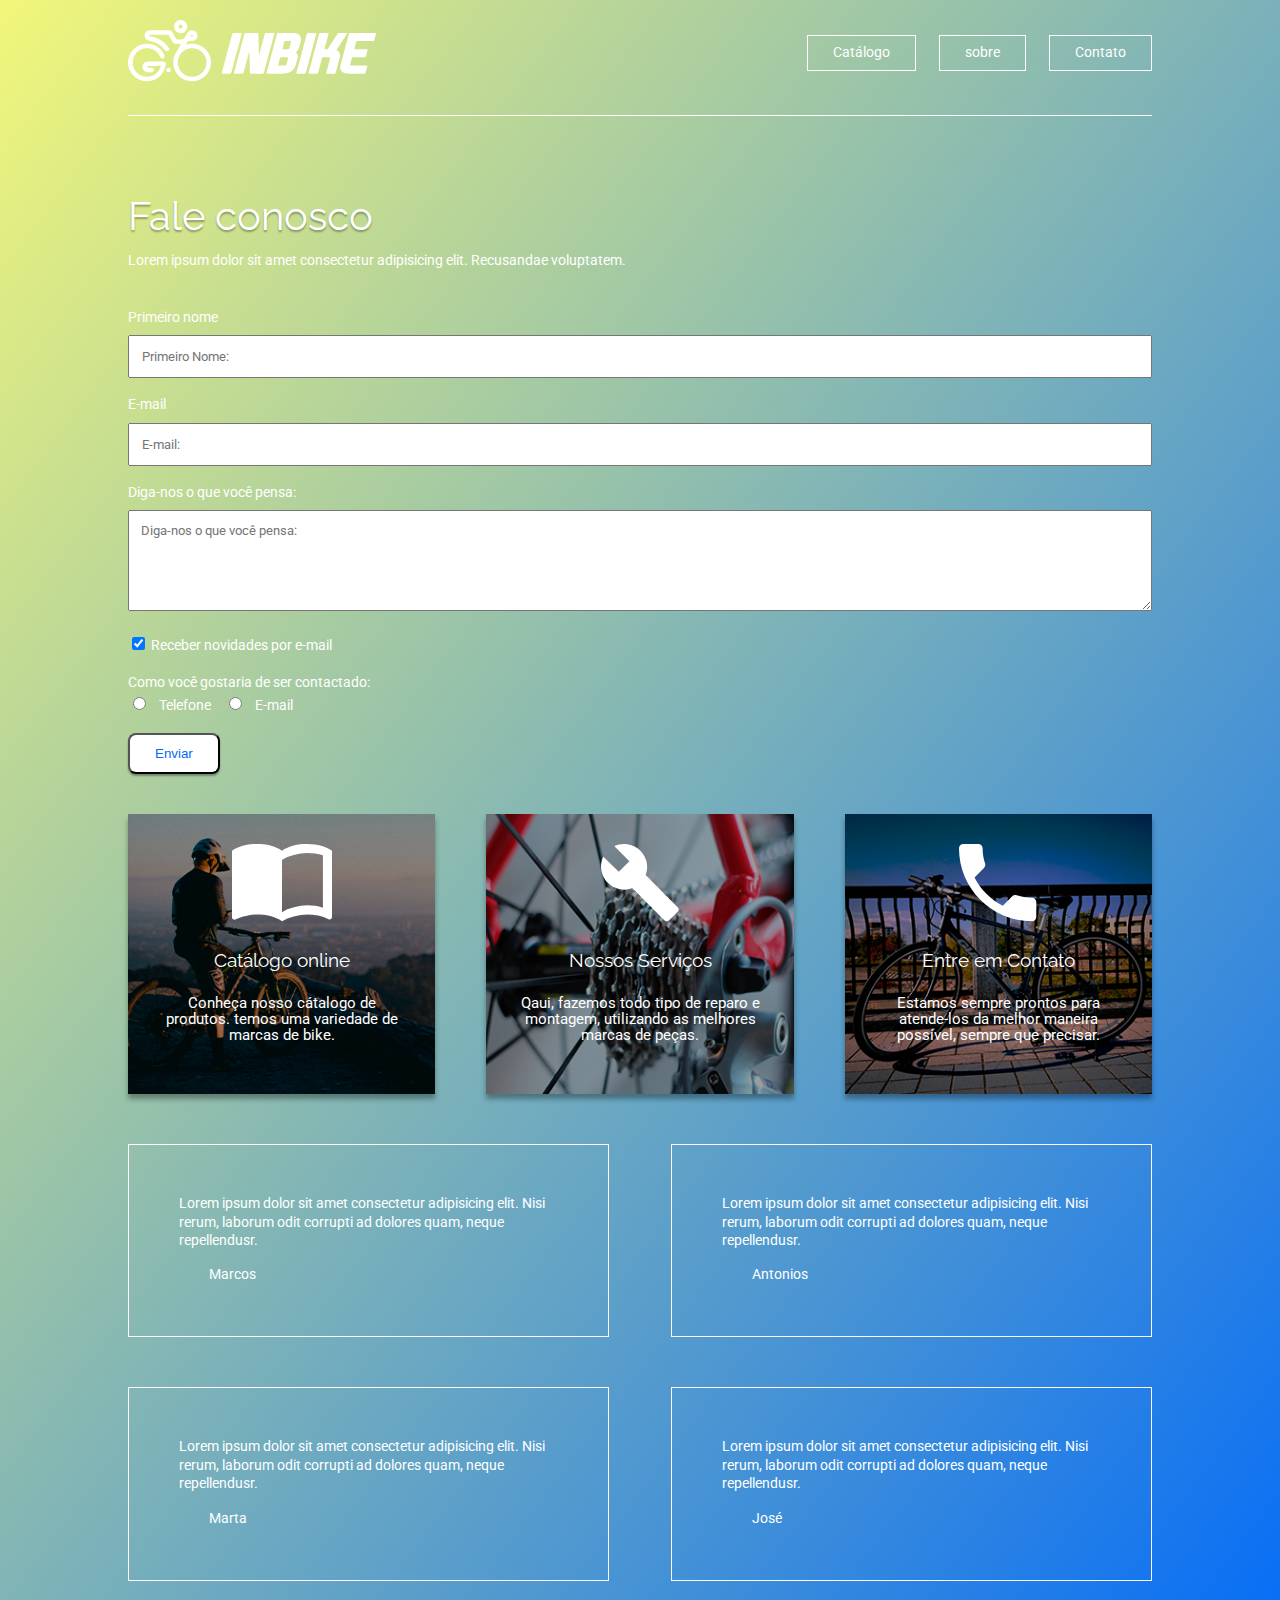
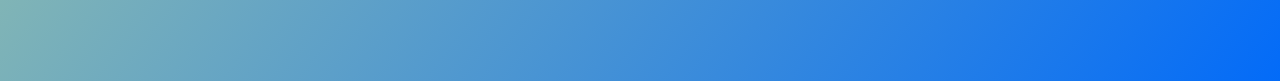
==== contato.html @ d8bb39fa "atualização 01" ====
<!DOCTYPE html>
<html lang="pt-br">

<head>
  <meta charset="UTF-8">
  <meta http-equiv="X-UA-Compatible" content="IE=edge">
  <meta name="viewport" content="width=device-width, initial-scale=1.0">
  <title>INBIKE - Manutenção e vendas de bikes de todos os modelos 061 566558559</title>
  <meta name="description" content="Lorem, ipsum dolor sit amet consectetur adipisicing elit. Reiciendis blanditiis quia facilis pariatur.">
  <!-- Este e meu reset -->
  <link rel="stylesheet" href="css-reset.css">
  <!-- Está e minha folha de stylus -->
  <link rel="stylesheet" href="style.css">
  <link href="https://fonts.googleapis.com/css2?family=Raleway:wght@800&family=Roboto:wght@300&display=swap"
    rel="stylesheet">
</head>

<body>

  <div class="conteiner">

    <header>
      <a href="index.html"><img src="img/LOGO-BIKE.png" alt="Logo loja bike"></a>
      <nav>   <!--  -->
        <div class="navbutton">
          <a href="#">Catálogo</a>
          <div class="dropdown">          
              <div class="navbutton"><a href="#">Bikes</a></div> 
              <div class="navbutton"><a href="#">Peças</a></div> 
              <div class="navbutton"><a href="#">Serviços</a></div> 
          </div>



        </div> 

        <div class="navbutton">
          <a href="#">sobre</a>
        </div> 

        <div class="navbutton">
          <a href="contato.html">Contato</a>
        </div> 
      </nav>
    </header>

  <div class="main2">
    <h1>Fale conosco</h1>
    <p>Lorem ipsum dolor sit amet consectetur adipisicing elit. Recusandae voluptatem.</p>
    <form action="" method="post">
      <div class="inputwrapper">
        <label for="name" class="newline">Primeiro nome</label>
        <input type="text" name="name" id="name" placeholder="Primeiro Nome:">
      </div>
      <div class="inputwrapper">     
        <label for="email" class="newline">E-mail</label>
        <input type="email" name="email" id="email" placeholder="E-mail:">
      </div>
      <div class="inputwrapper">
        <label for="message" class="newline">Diga-nos o que você pensa:</label>
        <textarea name="message" id="message"" cols="100" rows="5" placeholder="Diga-nos o que você pensa:"></textarea>
      </div>
      <div class="inputwrapper">
        <input type="checkbox" name="email-sub" id="email-sub" value="yes-sign-me-up" checked>
        <label for="email-sub">Receber novidades por e-mail</label>
      </div>
      <div class="inputwrapper">
        <p>Como você gostaria de ser contactado:</p>
        <input type="radio" name="contact-pref" id="phone" value="phone">
        <label for="phone" class="margin-right-a">Telefone</label>
        <input type="radio" name="contact-pref" id="email2" value="email">
        <label for="email2"class="margin-right-a">E-mail</label>
      </div>

      <input type="submit" value="Enviar" class="mybutton">
    </form>
  </div>

    <div class="cards">
      <div class="card1">
        <a href="#">
          <img src="img/Icone_livro.png" alt="imagem catálogo online">
          <h2>Catálogo online</h2>
          <p>Conheça nosso cátalogo de produtos. temos uma variedade de marcas de bike.</p>
        </a>
      </div>
      <div class="card2">
        <a href="#">
          <img src="img/Ic_chave.png" alt="imagem nossos serviços">
          <h2>Nossos Serviços</h2>
          <p>Qaui, fazemos todo tipo de reparo e montagem, utilizando as melhores marcas de peças.</p>
        </a>
      </div>
      <div class="card3">
        <a href="#">
          <img src="img/Ic_fone.png" alt="imagem entre em contato">
          <h2>Entre em Contato</h2>
          <p>Estamos sempre prontos para atende-los da melhor maneira possível, sempre que precisar.</p>
        </a>
      </div>
    </div>

    <div class="testemunho">
      <div class="tbox">
        <p>Lorem ipsum dolor sit amet consectetur adipisicing elit. Nisi rerum, laborum odit corrupti ad dolores quam, neque repellendusr.</p><br>
        <p>Marcos</p>
      </div>
      <div class="tbox">
        <p>Lorem ipsum dolor sit amet consectetur adipisicing elit. Nisi rerum, laborum odit corrupti ad dolores quam, neque repellendusr.</p><br>
        <p>Antonios</p>
      </div>
      <div class="tbox">
        <p>Lorem ipsum dolor sit amet consectetur adipisicing elit. Nisi rerum, laborum odit corrupti ad dolores quam, neque repellendusr.</p><br>
        <p>Marta</p>
      </div>
      <div class="tbox">
        <p>Lorem ipsum dolor sit amet consectetur adipisicing elit. Nisi rerum, laborum odit corrupti ad dolores quam, neque repellendusr.</p><br>
        <p>José</p>
      </div>
    </div>

  </div>


</body>

</html>
---- style.css ----
html {
}

body {
  background-image: linear-gradient(to bottom right, #f2f77a, #036bf8);
  font-family: "Roboto", sans-serif;
  color: white;
  font-size: 0.9rem;
}
a {
  color: white;
  text-decoration: none; /*tirar a cor do  link*/
}
.conteiner {
  width: 1024px;
  min-height: 300px;
  margin-left: auto;
  margin-right: auto;
}
header {
  display: flex;
  justify-content: space-between;
  align-items: center;
  padding-top: 20px;
  padding-bottom: 30px;
  border-bottom: 1px solid white; /*linha branca*/
  margin-bottom: 30px;
}
main {
  min-height: 300px;
  display: flex;
  align-items: center;
  font-size: 1rem;
}
.main2 {
  min-height: 300px;
  padding-top: 50px;
}
.cards {
  display: flex; /*flexbox*/
  justify-content: space-between; /*deu o espaço correto entre aflexbox*/
  text-align: center;
}
.card1 {
  background-image: url(img/img-02.png);
  background-size: cover;
  background-position: bottom;
  min-height: 250px;
  width: 30%;
  padding-top: 30px;
  box-shadow: 0px 5px 5px rgba(0, 0, 0, 0.335); /*sombra no botão*/
}
.card2 {
  background-image: url(img/img-03.png);
  background-size: cover;
  background-position: bottom;
  min-height: 250px;
  width: 30%;
  padding-top: 30px;
  box-shadow: 0px 5px 5px rgba(0, 0, 0, 0.335); /*sombra no botão*/
}
.card3 {
  background-image: url(img/img-04.png);
  background-size: cover;
  background-position: bottom;
  min-height: 250px;
  width: 30%;
  padding-top: 30px;
  box-shadow: 0px 5px 5px rgba(0, 0, 0, 0.335); /*sombra no botão*/
}
.herobox1 {
  width: 50%;
  flex: 2;
  margin-right: 100px;
}
.herobox2 {
  width: 50%;
  flex: 1;
}
h1 {
  font-size: 2.5rem; /*1 rem equivale e 16px*/
  font-family: "Raleway", sans-serif;
  margin-bottom: 1rem;
  text-shadow: 0px 2px 2px rgba(0, 0, 0, 0.335); /*sombra no texto*/
}
p {
  line-height: 1.15rem;
  margin-bottom: 0.1rem;
}
h2 {
  font-size: 1.2rem;
  font-family: "Raleway", sans-serif;
  margin: 25px;
}
.cards p {
  font-size: 0.95rem;
  line-height: 1rem;
  margin: 10px 30px 20px 30px;
}

.mybutton {
  background-color: white;
  color: #036bf8;
  padding: 11px 25px; /*fundo do botão*/
  border-radius: 8px; /*aredonda a borda*/
  box-shadow: 0px 2px 2px rgba(0, 0, 0, 0.335); /*sombra no botão*/
}
a.mybutton {
  display: inline-block; /*transformou o fundo em bloco*/
  margin-top: 20px;
}
.mybutton:hover {
  background-color: yellowgreen;
  transition-duration: 2s; /*duração do efeito da mudança de cor*/
} /*pseudo classe, uma elemento em cima do outro*/

.navbutton {
  margin-left: 20px;
  border: 1px solid white;
  padding: 10px 25px;
  margin-left: 20px;
  display: inline-block;
  position: relative;
}
.testemunho {
  display: flex;
  flex-wrap: wrap; /*deixa um flex box ao lado do outro*/
  justify-content: space-between; /*deu o espaço correto entre aflexbox*/
  margin-bottom: 100px;
}
.tbox {
  width: 47%;
  padding: 50px;
  border: 1px solid white;
  box-sizing: border-box;
  margin-top: 50px;
}
/*o espaço dado entre o nome herobox e os dois pontos : e para ele localizar dentro do pai para aplicar nos filhos 
.herobox1 :first-child {
  color: #555b64;
}*/
.tbox p:last-of-type {
  font-size: 0.9rem;
  padding-left: 30px;
}
.dropdown {
  display: none;
  position: absolute;
  z-index: 1;
  padding-top: 20px;
  text-align: center;
}
.navbutton:hover .dropdown {
  display: block;
}
.dropdown .navbutton {
  width: 90px;
}
.inputwrapper {
  margin-bottom: 20px;
}
input[type="text"],
input[type="email"],
textarea {
  padding: 12px;
  width: 100%;
  font-family: "Roboto", sans-serif;
  box-sizing: border-box;
}
.newline {
  display: block;
  margin-bottom: 10px;
}
.margin-right-a {
  margin-right: 10px;
}
input[type="radio"] {
  margin-right: 10px;
}
form {
  margin: 40px 0px;
}
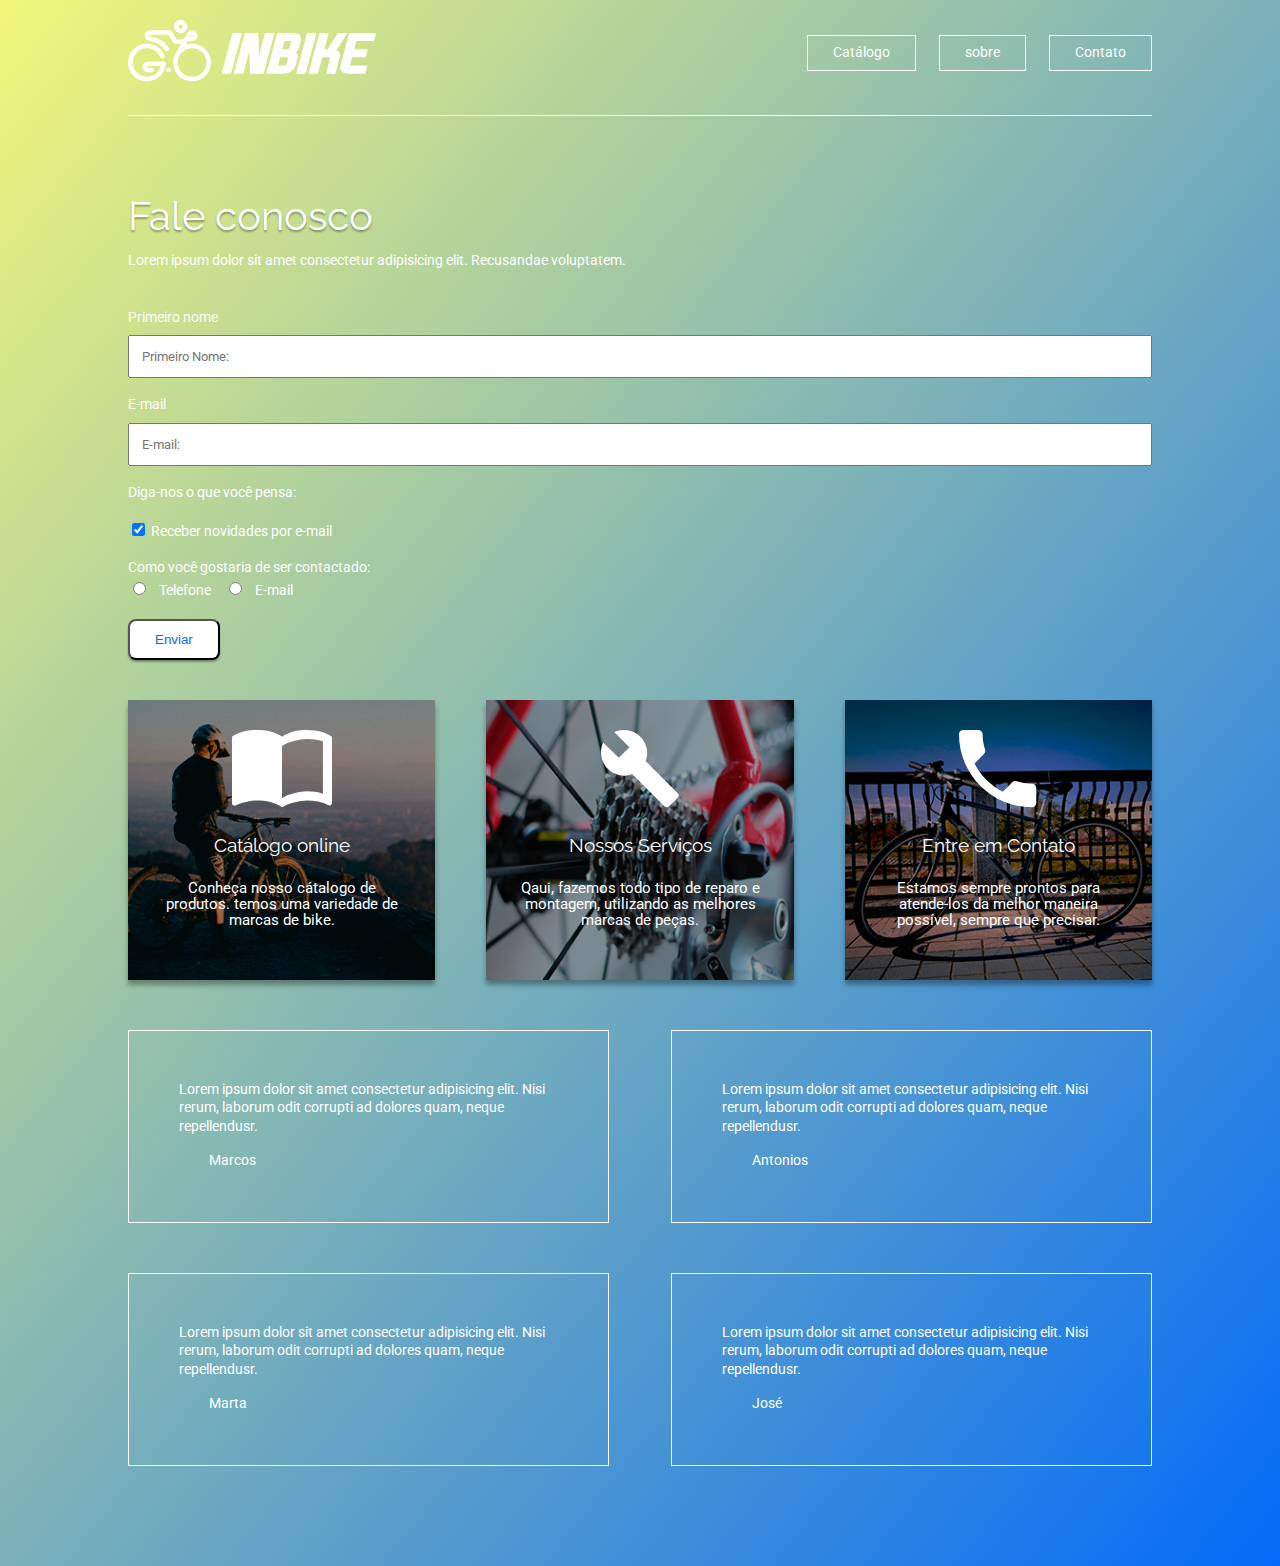
==== commit 60ad715b: "outras" ====
--- a/contato.html
+++ b/contato.html
@@ -6,7 +6,8 @@
   <meta http-equiv="X-UA-Compatible" content="IE=edge">
   <meta name="viewport" content="width=device-width, initial-scale=1.0">
   <title>INBIKE - Manutenção e vendas de bikes de todos os modelos 061 566558559</title>
-  <meta name="description" content="Lorem, ipsum dolor sit amet consectetur adipisicing elit. Reiciendis blanditiis quia facilis pariatur.">
+  <meta name="description"
+    content="Lorem, ipsum dolor sit amet consectetur adipisicing elit. Reiciendis blanditiis quia facilis pariatur.">
   <!-- Este e meu reset -->
   <link rel="stylesheet" href="css-reset.css">
   <!-- Está e minha folha de stylus -->
@@ -21,60 +22,61 @@
 
     <header>
       <a href="index.html"><img src="img/LOGO-BIKE.png" alt="Logo loja bike"></a>
-      <nav>   <!--  -->
+      <nav>
+        <!--  -->
         <div class="navbutton">
           <a href="#">Catálogo</a>
-          <div class="dropdown">          
-              <div class="navbutton"><a href="#">Bikes</a></div> 
-              <div class="navbutton"><a href="#">Peças</a></div> 
-              <div class="navbutton"><a href="#">Serviços</a></div> 
+          <div class="dropdown">
+            <div class="navbutton"><a href="#">Bikes</a></div>
+            <div class="navbutton"><a href="#">Peças</a></div>
+            <div class="navbutton"><a href="#">Serviços</a></div>
           </div>
 
 
 
-        </div> 
+        </div>
 
         <div class="navbutton">
           <a href="#">sobre</a>
-        </div> 
+        </div>
 
         <div class="navbutton">
           <a href="contato.html">Contato</a>
-        </div> 
+        </div>
       </nav>
     </header>
 
-  <div class="main2">
-    <h1>Fale conosco</h1>
-    <p>Lorem ipsum dolor sit amet consectetur adipisicing elit. Recusandae voluptatem.</p>
-    <form action="" method="post">
-      <div class="inputwrapper">
-        <label for="name" class="newline">Primeiro nome</label>
-        <input type="text" name="name" id="name" placeholder="Primeiro Nome:">
-      </div>
-      <div class="inputwrapper">     
-        <label for="email" class="newline">E-mail</label>
-        <input type="email" name="email" id="email" placeholder="E-mail:">
-      </div>
-      <div class="inputwrapper">
-        <label for="message" class="newline">Diga-nos o que você pensa:</label>
-        <textarea name="message" id="message"" cols="100" rows="5" placeholder="Diga-nos o que você pensa:"></textarea>
-      </div>
-      <div class="inputwrapper">
-        <input type="checkbox" name="email-sub" id="email-sub" value="yes-sign-me-up" checked>
-        <label for="email-sub">Receber novidades por e-mail</label>
-      </div>
-      <div class="inputwrapper">
-        <p>Como você gostaria de ser contactado:</p>
-        <input type="radio" name="contact-pref" id="phone" value="phone">
-        <label for="phone" class="margin-right-a">Telefone</label>
-        <input type="radio" name="contact-pref" id="email2" value="email">
-        <label for="email2"class="margin-right-a">E-mail</label>
-      </div>
+    <div class="main2">
+      <h1>Fale conosco</h1>
+      <p>Lorem ipsum dolor sit amet consectetur adipisicing elit. Recusandae voluptatem.</p>
+      <form action="" method="post">
+        <div class="inputwrapper">
+          <label for="name" class="newline">Primeiro nome</label>
+          <input type="text" name="name" id="name" placeholder="Primeiro Nome:">
+        </div>
+        <div class="inputwrapper">
+          <label for="email" class="newline">E-mail</label>
+          <input type="email" name="email" id="email" placeholder="E-mail:">
+        </div>
+        <div class="inputwrapper">
+          <label for="message" class="newline">Diga-nos o que você pensa:</label>
 
-      <input type="submit" value="Enviar" class="mybutton">
-    </form>
-  </div>
+        </div>
+        <div class="inputwrapper">
+          <input type="checkbox" name="email-sub" id="email-sub" value="yes-sign-me-up" checked>
+          <label for="email-sub">Receber novidades por e-mail</label>
+        </div>
+        <div class="inputwrapper">
+          <p>Como você gostaria de ser contactado:</p>
+          <input type="radio" name="contact-pref" id="phone" value="phone">
+          <label for="phone" class="margin-right-a">Telefone</label>
+          <input type="radio" name="contact-pref" id="email2" value="email">
+          <label for="email2" class="margin-right-a">E-mail</label>
+        </div>
+
+        <input type="submit" value="Enviar" class="mybutton">
+      </form>
+    </div>
 
     <div class="cards">
       <div class="card1">
@@ -102,19 +104,23 @@
 
     <div class="testemunho">
       <div class="tbox">
-        <p>Lorem ipsum dolor sit amet consectetur adipisicing elit. Nisi rerum, laborum odit corrupti ad dolores quam, neque repellendusr.</p><br>
+        <p>Lorem ipsum dolor sit amet consectetur adipisicing elit. Nisi rerum, laborum odit corrupti ad dolores quam,
+          neque repellendusr.</p><br>
         <p>Marcos</p>
       </div>
       <div class="tbox">
-        <p>Lorem ipsum dolor sit amet consectetur adipisicing elit. Nisi rerum, laborum odit corrupti ad dolores quam, neque repellendusr.</p><br>
+        <p>Lorem ipsum dolor sit amet consectetur adipisicing elit. Nisi rerum, laborum odit corrupti ad dolores quam,
+          neque repellendusr.</p><br>
         <p>Antonios</p>
       </div>
       <div class="tbox">
-        <p>Lorem ipsum dolor sit amet consectetur adipisicing elit. Nisi rerum, laborum odit corrupti ad dolores quam, neque repellendusr.</p><br>
+        <p>Lorem ipsum dolor sit amet consectetur adipisicing elit. Nisi rerum, laborum odit corrupti ad dolores quam,
+          neque repellendusr.</p><br>
         <p>Marta</p>
       </div>
       <div class="tbox">
-        <p>Lorem ipsum dolor sit amet consectetur adipisicing elit. Nisi rerum, laborum odit corrupti ad dolores quam, neque repellendusr.</p><br>
+        <p>Lorem ipsum dolor sit amet consectetur adipisicing elit. Nisi rerum, laborum odit corrupti ad dolores quam,
+          neque repellendusr.</p><br>
         <p>José</p>
       </div>
     </div>
